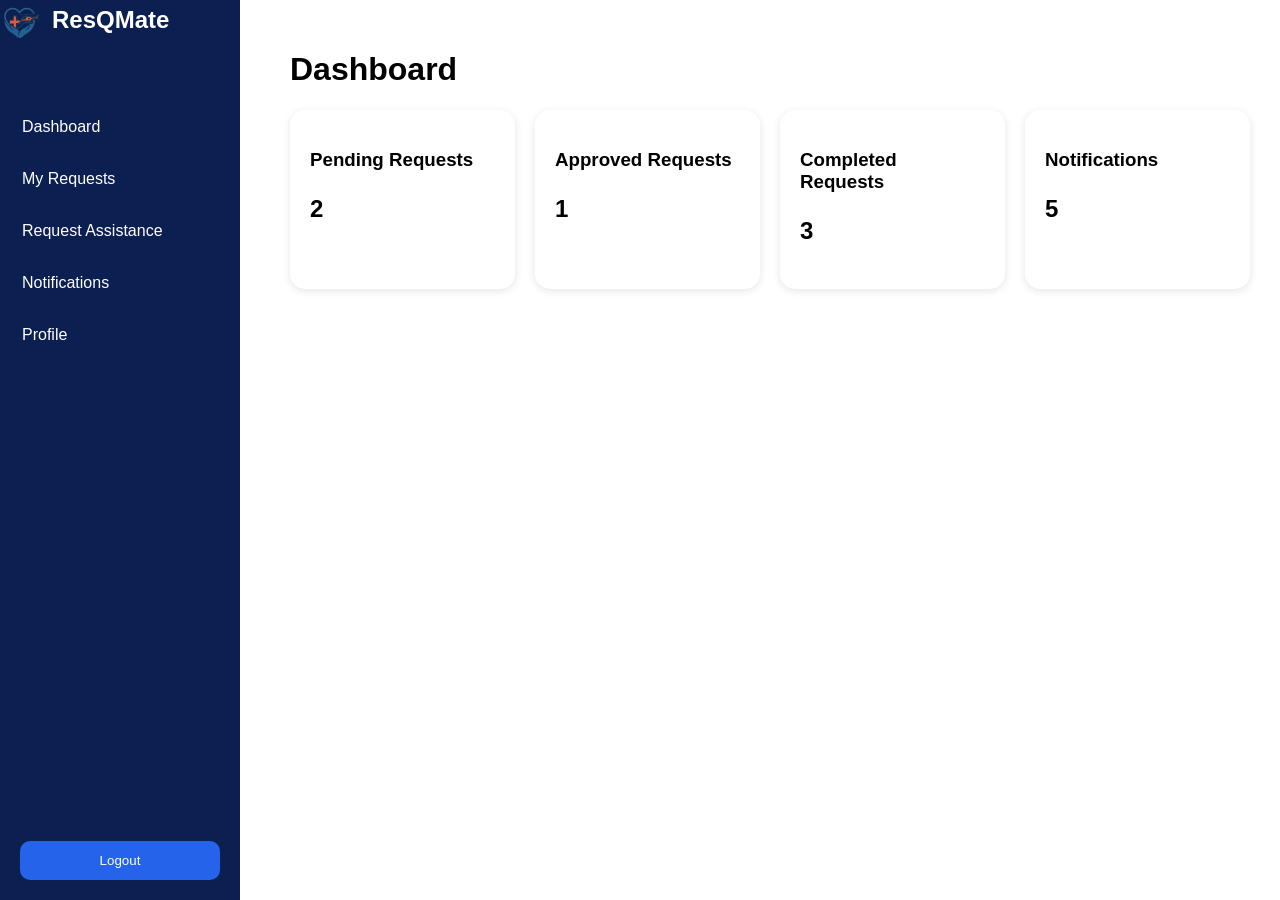
==== frontend/customer/dashboard.html @ c0070857 "Frontend: completed landing page, login, and registration UI" ====
<!DOCTYPE html>
<html>

<head>

    <title>Dashboard</title>

    <link rel="stylesheet" href="../style/sidebar.css">
    <link rel="stylesheet" href="../style/dashboard.css">

</head>

<body>

    <div id="sidebar-container"></div>

    <div class="main-content">

        <h1>Dashboard</h1>

        <div class="cards">

            <div class="card">
                <h3>Pending Requests</h3>
                <p>2</p>
            </div>

            <div class="card">
                <h3>Approved Requests</h3>
                <p>1</p>
            </div>

            <div class="card">
                <h3>Completed Requests</h3>
                <p>3</p>
            </div>

            <div class="card">
                <h3>Notifications</h3>
                <p>5</p>
            </div>

        </div>

    </div>

    <script src="../components/loadSidebar.js"></script>

</body>

</html>
---- frontend/style/sidebar.css ----
.sidebar {
    width: 240px;
    height: 100vh;

    background: #0B1F51;

    color: white;

    display: flex;
    flex-direction: column;

    position: fixed;

    left: 0;
    top: 0;
}

.logo {
    display: flex;
    align-items: center;
    gap: 12px;
    margin-bottom: 40px;
}

.logo img {
    width: 40px;
    height: 40px;
    object-fit: contain;
}

.logo h2 {
    margin: 0;
    color: white;
}

.menu {
    list-style: none;
    padding: 0;
}

.menu li {
    margin: 10px;
}

.menu li a {
    display: block;

    color: white;

    text-decoration: none;

    padding: 12px;

    border-radius: 10px;
}

.menu li a:hover {
    background: #2563EB;
}

.logout {
    margin-top: auto;
    padding: 20px;
}

.logout button {
    width: 100%;
    padding: 12px;

    border: none;

    border-radius: 10px;

    background: #2563EB;

    color: white;

    cursor: pointer;
}
---- frontend/style/dashboard.css ----
body {
    margin: 0;
    font-family: Poppins, sans-serif;
}

.main-content {
    margin-left: 260px;
    padding: 30px;
}

.cards {
    display: grid;

    grid-template-columns:
        repeat(4, 1fr);

    gap: 20px;
}

.card {
    background: white;

    border-radius: 15px;

    padding: 20px;

    box-shadow:
        0 2px 8px rgba(0,0,0,0.1);
}

.card h3 {
    margin-bottom: 10px;
}

.card p {
    font-size: 24px;
    font-weight: bold;
}
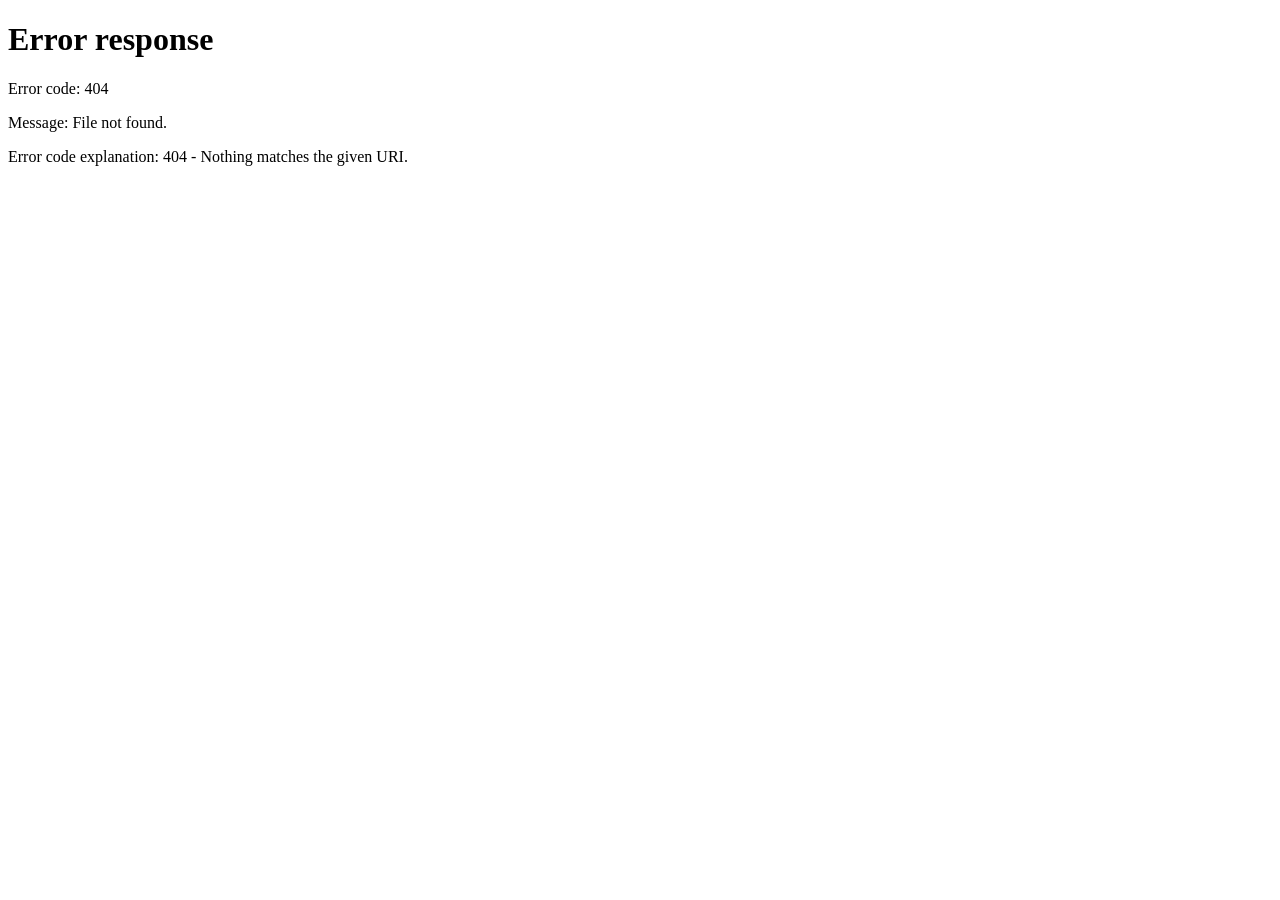
==== commit 2ea5ebcf: "Complete customer frontend UI and API" ====
--- a/frontend/customer/dashboard.html
+++ b/frontend/customer/dashboard.html
@@ -1,51 +1,98 @@
 <!DOCTYPE html>
-<html>
+<html lang="en">
 
 <head>
-
+    <meta charset="UTF-8">
+    <meta name="viewport" content="width=device-width, initial-scale=1.0">
     <title>Dashboard</title>
 
-    <link rel="stylesheet" href="../style/sidebar.css">
-    <link rel="stylesheet" href="../style/dashboard.css">
+    <link rel="stylesheet" href="../style/customer-sidebar.css">
+    <link rel="stylesheet" href="../style/customer-dashboard.css">
+    <link rel="stylesheet" href="../style/logout-modal.css">
+    <link rel="stylesheet" href="https://cdnjs.cloudflare.com/ajax/libs/font-awesome/6.4.0/css/all.min.css">
 
 </head>
 
 <body>
 
-    <div id="sidebar-container"></div>
+    <div class="dashboard-container">
+        <!-- Standalone Sidebar Placeholder -->
+        <div id="sidebar-container"></div>
 
-    <div class="main-content">
+        <!-- Main Content Area -->
+        <main class="main-content">
 
-        <h1>Dashboard</h1>
-
-        <div class="cards">
-
-            <div class="card">
-                <h3>Pending Requests</h3>
-                <p>2</p>
+            <!-- Page Title -->
+            <div class="content-title">
+                <h2>Dashboard</h2>
             </div>
 
-            <div class="card">
-                <h3>Approved Requests</h3>
-                <p>1</p>
+            <!-- Summary Cards Grid -->
+            <div class="stats-grid">
+                <div class="stat-card blue">
+                    <div class="stat-card-icon"><i class="fa-solid fa-box-archive"></i></div>
+                    <div class="stat-card-info">
+                        <h3>My Pending Requests</h3>
+                        <div class="stat-number" id="pendingCount">0</div>
+                    </div>
+                </div>
+
+                <div class="stat-card green">
+                    <div class="stat-card-icon"><i class="fa-solid fa-circle-check"></i></div>
+                    <div class="stat-card-info">
+                        <h3>Approved Requests</h3>
+                        <div class="stat-number" id="approvedCount">0</div>
+                    </div>
+                </div>
+
+                <div class="stat-card grey">
+                    <div class="stat-card-icon"><i class="fa-solid fa-circle-check"></i></div>
+                    <div class="stat-card-info">
+                        <h3>Completed Requests</h3>
+                        <div class="stat-number" id="completedCount">0</div>
+                    </div>
+                </div>
+
+                <a href="notification.html" class="stat-card purple latest-updates-card">
+                    <div class="stat-card-icon">
+                        <i class="fa-solid fa-bullhorn"></i>
+                    </div>
+                    <div class="stat-card-info">
+                        <h3>Latest Updates</h3>
+                    </div>
+                </a>
             </div>
 
-            <div class="card">
-                <h3>Completed Requests</h3>
-                <p>3</p>
+            <!-- Recent Requests Table Section -->
+            <div class="recent-requests-section">
+                <div class="section-header">
+                    <h3>Recent Requests</h3>
+                </div>
+
+                <div class="table-responsive">
+                    <table class="requests-table">
+                        <thead>
+                            <tr>
+                                <th>ID</th>
+                                <th>Type</th>
+                                <th>Status</th>
+                                <th>Date</th>
+                            </tr>
+                        </thead>
+                        <tbody id="recentRequestsBody">
+                        </tbody>
+                    </table>
+                </div>
             </div>
-
-            <div class="card">
-                <h3>Notifications</h3>
-                <p>5</p>
-            </div>
-
-        </div>
-
+        </main>
     </div>
 
+    <div id="logout-modal-wrapper"></div>
+
+    <!-- Script to inject the sidebar component -->
+    <script src="../js/customer-dashboard.js"></script>
     <script src="../components/loadSidebar.js"></script>
-
+    <script src="../components/logout-modal.js"></script>
 </body>
 
 </html>
--- a/frontend/style/customer-sidebar.css
+++ b/frontend/style/customer-sidebar.css
@@ -0,0 +1,412 @@
+/* ================= SIDEBAR & GLOBAL RED THEME ================= */
+
+.sidebar {
+    width: 260px;
+    height: 100vh;
+    display: flex;
+    flex-direction: column;
+    justify-content: space-between;
+    background: #1a0505;
+    /* Updated to a deep dark red-maroon tint */
+    color: #ffffff;
+    position: fixed;
+    left: 0;
+    top: 0;
+    padding: 24px 16px;
+    z-index: 100;
+    transition: width 0.3s ease;
+}
+
+
+/* ================= TOGGLE BUTTON ================= */
+
+.toggle-btn {
+    background: transparent;
+    border: none;
+    color: #fca5a5;
+    /* Soft light red tone */
+    font-size: 1.1rem;
+    cursor: pointer;
+    padding: 10px;
+    border-radius: 8px;
+    transition: 0.2s;
+    margin-bottom: 15px;
+}
+
+.toggle-btn:hover {
+    background: rgba(239, 68, 68, 0.15);
+    /* Red tinted hover state */
+    color: #ffffff;
+}
+
+
+/* ================= LOGO ================= */
+
+.sidebar-brand,
+.logo {
+    display: flex;
+    align-items: center;
+    gap: 12px;
+    padding-left: 12px;
+    margin-bottom: 24px;
+}
+
+.brand-logo,
+.logo img {
+    mix-blend-mode: lighten;
+    filter: brightness(0) invert(1);
+    width: 40px;
+    height: 40px;
+    border-radius: 10px;
+    display: flex;
+    align-items: center;
+    justify-content: center;
+    font-size: 1.25rem;
+    object-fit: contain;
+}
+
+.sidebar-brand h2,
+.logo h2 {
+    margin: 0;
+    font-size: 1.10rem;
+    font-weight: 600;
+    color: #ffffff;
+    letter-spacing: 0.3px;
+}
+
+
+/* ================= MENU ================= */
+
+.sidebar-menu,
+.menu {
+    list-style: none;
+    padding: 0;
+    margin: 0;
+    flex: 1;
+    display: flex;
+    flex-direction: column;
+    gap: 6px;
+}
+
+.menu li a {
+    display: flex;
+    align-items: center;
+    gap: 14px;
+    padding: 13px 16px;
+    border-radius: 12px;
+    text-decoration: none;
+    color: #fca5a5;
+    /* Soft light red tone */
+    font-size: 0.95rem;
+    font-weight: 500;
+    transition: all 0.2s ease;
+    position: relative;
+    white-space: nowrap;
+}
+
+.menu li a:hover {
+    background: rgba(239, 68, 68, 0.15);
+    /* Red tinted hover state */
+    color: #ffffff;
+}
+
+
+/* Active Page Pill - Red */
+
+.sidebar .menu li a.active,
+.sidebar a.active {
+    background-color: #ef4444;
+    /* Red background for active page */
+    color: #ffffff;
+    /* White text for readability */
+}
+
+.sidebar .menu li a.active:hover,
+.sidebar a.active:hover {
+    background-color: #dc2626;
+    /* Slightly darker red on hover */
+    color: #ffffff;
+}
+
+
+/* ================= BOTTOM SECTION ================= */
+
+.sidebar-bottom {
+    padding-top: 16px;
+    border-top: 1px solid rgba(239, 68, 68, 0.2);
+    /* Red-tinted border */
+}
+
+.sidebar-footer-row {
+    display: flex;
+    align-items: center;
+    gap: 8px;
+    width: 100%;
+}
+
+
+/* ================= LOGOUT ================= */
+
+.logout button,
+.logout-btn {
+    width: 42px;
+    height: 42px;
+    display: flex;
+    align-items: center;
+    justify-content: center;
+    border: none;
+    border-radius: 12px;
+    background: transparent;
+    color: #fca5a5;
+    font-size: 0.95rem;
+    cursor: pointer;
+    text-decoration: none;
+    transition: 0.2s ease;
+    flex-shrink: 0;
+}
+
+.logout button span,
+.logout-btn span {
+    display: none;
+}
+
+.logout button:hover,
+.logout-btn:hover {
+    background: rgba(239, 68, 68, 0.25);
+    color: #ffffff;
+}
+
+
+/* ================= PROFILE ================= */
+
+.profile-button {
+    flex: 1;
+    display: flex;
+    align-items: center;
+    gap: 10px;
+    padding: 8px 10px;
+    border: none;
+    border-radius: 12px;
+    background: transparent;
+    text-align: left;
+    transition: background 0.2s ease;
+    overflow: hidden;
+}
+
+
+/* Profile Avatar */
+
+.profile-avatar {
+    width: 36px;
+    height: 36px;
+    flex-shrink: 0;
+    display: flex;
+    align-items: center;
+    justify-content: center;
+    border-radius: 50%;
+    background: #EF4444;
+    color: white;
+    font-size: 14px;
+    font-weight: 600;
+}
+
+.profile-info {
+    display: flex;
+    flex-direction: column;
+    overflow: hidden;
+}
+
+.profile-info strong {
+    font-size: 0.875rem;
+    color: #ffffff;
+    white-space: nowrap;
+    overflow: hidden;
+    text-overflow: ellipsis;
+}
+
+.profile-info span {
+    margin-top: 1px;
+    font-size: 0.60rem;
+    color: #fca5a5;
+}
+
+
+/* ================= COLLAPSED SIDEBAR ================= */
+
+.sidebar.collapsed {
+    width: 80px;
+    padding: 24px 8px;
+}
+
+
+/* Logo */
+
+.sidebar.collapsed .logo {
+    justify-content: center;
+    padding: 15px 0 !important;
+    margin-bottom: 10px;
+}
+
+.sidebar.collapsed .logo h2 {
+    display: none;
+}
+
+.sidebar.collapsed .logo img {
+    width: 40px;
+    height: 40px;
+}
+
+
+/* Header */
+
+.sidebar.collapsed .sidebar-header-wrapper {
+    justify-content: center !important;
+    padding-right: 0 !important;
+    flex-direction: column;
+}
+
+
+/* Toggle button */
+
+.sidebar.collapsed .toggle-btn {
+    margin-bottom: 15px;
+}
+
+
+/* Menu */
+
+.sidebar.collapsed .menu {
+    align-items: center;
+}
+
+.sidebar.collapsed .menu li {
+    width: 100%;
+    display: flex;
+    justify-content: center;
+}
+
+.sidebar.collapsed .menu li a {
+    width: 48px;
+    height: 48px;
+    padding: 0;
+    justify-content: center;
+    gap: 0;
+}
+
+.sidebar.collapsed .menu li a span {
+    display: none;
+}
+
+.sidebar.collapsed .menu li a i {
+    margin: 0;
+}
+
+
+/* Bottom section */
+
+.sidebar.collapsed .sidebar-footer-row {
+    flex-direction: column;
+    gap: 10px;
+    align-items: center;
+}
+
+
+/* Profile */
+
+.sidebar.collapsed .profile-button {
+    width: 44px;
+    height: 44px;
+    padding: 0;
+    justify-content: center;
+    flex: none;
+}
+
+.sidebar.collapsed .profile-info {
+    display: none;
+}
+
+
+/* Logout */
+
+.sidebar.collapsed .logout button,
+.sidebar.collapsed .logout-btn {
+    width: 44px;
+    height: 44px;
+}
+
+.sidebar.collapsed .logout button span,
+.sidebar.collapsed .logout-btn span {
+    display: none;
+}
+
+
+/* ================= DASHBOARD POSITION ================= */
+
+.sidebar.collapsed~.main-content {
+    margin-left: 80px !important;
+}
+
+
+/* ================= RESPONSIVE ================= */
+
+@media (max-width: 768px) {
+
+    .sidebar {
+        width: 80px;
+        padding: 20px 10px;
+    }
+
+    .sidebar .logo h2,
+    .sidebar .menu span,
+    .sidebar .profile-info {
+        display: none;
+    }
+
+    .sidebar .logo {
+        justify-content: center;
+        padding-left: 0;
+    }
+
+    .sidebar .sidebar-header-wrapper {
+        flex-direction: column;
+        justify-content: center;
+    }
+
+    .sidebar .menu {
+        align-items: center;
+    }
+
+    .sidebar .menu li {
+        width: 100%;
+        display: flex;
+        justify-content: center;
+    }
+
+    .sidebar .menu li a {
+        width: 48px;
+        height: 48px;
+        padding: 0;
+        justify-content: center;
+        gap: 0;
+    }
+
+    .sidebar-footer-row {
+        flex-direction: column;
+        gap: 10px;
+        align-items: center;
+    }
+
+    .profile-button {
+        width: 44px;
+        height: 44px;
+        padding: 0;
+        justify-content: center;
+        flex: none;
+    }
+
+    .logout button,
+    .logout-btn {
+        width: 44px;
+        height: 44px;
+    }
+}
--- a/frontend/style/customer-dashboard.css
+++ b/frontend/style/customer-dashboard.css
@@ -0,0 +1,353 @@
+/* ===========================
+   Global Reset & Base Styles
+   =========================== */
+
+* {
+    margin: 0;
+    padding: 0;
+    box-sizing: border-box;
+    font-family: 'Segoe UI', Tahoma, Geneva, Verdana, sans-serif;
+}
+
+body {
+    background-color: #fdf2f2;
+    color: #333;
+}
+
+.dashboard-container {
+    display: flex;
+    min-height: 100vh;
+}
+
+
+/* ===========================
+   MAIN CONTENT STYLES
+   =========================== */
+
+.main-content {
+    margin-left: 260px;
+    flex-grow: 1;
+    padding: 40px;
+    transition: all 0.3s ease;
+}
+
+.dashboard-container.sidebar-collapsed .main-content {
+    margin-left: 80px;
+}
+
+
+/* ===========================
+   TOP HEADER
+   =========================== */
+
+.top-header {
+    display: flex;
+    justify-content: flex-end;
+    align-items: center;
+    margin-bottom: 20px;
+}
+
+.user-profile-header {
+    display: flex;
+    align-items: center;
+    gap: 12px;
+}
+
+.user-avatar {
+    width: 40px;
+    height: 40px;
+    background-color: #fee2e2;
+    color: #ef4444;
+    border-radius: 50%;
+    display: flex;
+    align-items: center;
+    justify-content: center;
+    font-size: 1.1rem;
+}
+
+.user-info h4 {
+    font-size: 1.5rem;
+    font-weight: 600;
+    color: #7f1d1d;
+}
+
+.user-info span {
+    font-size: 0.9rem;
+    color: #6b7280;
+}
+
+
+/* ===========================
+   ALERT BANNER
+   =========================== */
+
+.alert-banner {
+    background-color: #fef2f2;
+    border: 1px solid #fecaca;
+    border-radius: 12px;
+    padding: 16px 20px;
+    display: flex;
+    align-items: flex-start;
+    gap: 16px;
+    position: relative;
+    margin-bottom: 24px;
+}
+
+.alert-icon {
+    color: #ef4444;
+    font-size: 1.25rem;
+    margin-top: 2px;
+}
+
+.alert-text h4 {
+    color: #991b1b;
+    font-size: 0.95rem;
+    font-weight: 600;
+}
+
+.alert-text p {
+    color: #b91c1c;
+    font-size: 0.9rem;
+    font-weight: 600;
+    margin-top: 2px;
+}
+
+.alert-text span {
+    color: #7f1d1d;
+    font-size: 0.8rem;
+}
+
+.alert-close {
+    background: transparent;
+    border: none;
+    color: #9ca3af;
+    cursor: pointer;
+    position: absolute;
+    top: 16px;
+    right: 16px;
+    font-size: 1rem;
+}
+
+.latest-updates-card {
+    text-decoration: none;
+    color: #ffffff;
+    cursor: pointer;
+}
+
+.latest-updates-card:hover {
+    opacity: 0.95;
+    transform: translateY(-2px);
+}
+
+
+/* ===========================
+   CONTENT TITLE
+   =========================== */
+
+.content-title {
+    margin-bottom: 20px;
+}
+
+.content-title h2 {
+    font-size: 1.5rem;
+    font-weight: 700;
+    color: #7f1d1d;
+}
+
+
+/* ===========================
+   STATS CARDS GRID
+   =========================== */
+
+.stats-grid {
+    display: grid;
+    grid-template-columns: repeat(4, 1fr);
+    gap: 20px;
+    margin-bottom: 32px;
+}
+
+.stat-card {
+    border-radius: 16px;
+    padding: 20px;
+    color: #ffffff;
+    display: flex;
+    flex-direction: column;
+    justify-content: space-between;
+    min-height: 150px;
+    box-shadow: 0 4px 6px -1px rgba(127, 29, 29, 0.08);
+}
+
+.stat-card.blue {
+    background-color: #ef4444;
+}
+
+.stat-card.green {
+    background-color: #dc2626;
+}
+
+.stat-card.grey {
+    background-color: #991b1b;
+}
+
+.stat-card.purple {
+    background-color: #7f1d1d;
+}
+
+.stat-card-icon {
+    font-size: 1.2rem;
+    opacity: 0.9;
+}
+
+.stat-card-info h3 {
+    font-size: 0.95rem;
+    font-weight: 500;
+    margin-bottom: 4px;
+    opacity: 0.9;
+}
+
+.stat-number {
+    font-size: 1.8rem;
+    font-weight: 700;
+}
+
+.stat-link {
+    color: #ffffff;
+    text-decoration: none;
+    font-size: 0.85rem;
+    font-weight: 500;
+    display: flex;
+    align-items: center;
+    gap: 6px;
+    margin-top: 12px;
+    opacity: 0.9;
+    transition: 0.2s;
+}
+
+.stat-link:hover {
+    opacity: 1;
+    gap: 10px;
+}
+
+
+/* ===========================
+   RECENT REQUESTS TABLE
+   =========================== */
+
+.recent-requests-section {
+    background-color: #ffffff;
+    border-radius: 16px;
+    padding: 24px;
+    box-shadow: 0 4px 6px -1px rgba(127, 29, 29, 0.05);
+}
+
+.section-header {
+    display: flex;
+    justify-content: space-between;
+    align-items: center;
+    margin-bottom: 16px;
+}
+
+.section-header h3 {
+    font-size: 1.1rem;
+    font-weight: 600;
+    color: #7f1d1d;
+}
+
+.view-all-link {
+    color: #ef4444;
+    text-decoration: none;
+    font-size: 0.9rem;
+    font-weight: 500;
+}
+
+.view-all-link:hover {
+    text-decoration: underline;
+}
+
+.requests-table {
+    width: 100%;
+    border-collapse: collapse;
+    text-align: left;
+}
+
+.requests-table th {
+    color: #6b7280;
+    font-weight: 500;
+    font-size: 0.85rem;
+    padding: 12px 16px;
+    border-bottom: 1px solid #fee2e2;
+}
+
+.requests-table td {
+    padding: 16px;
+    font-size: 0.9rem;
+    color: #374151;
+    border-bottom: 1px solid #fef2f2;
+}
+
+.req-id {
+    font-weight: 600;
+    color: #7f1d1d;
+}
+
+
+/* ===========================
+   STATUS BADGES
+   =========================== */
+
+.status-badge {
+    padding: 6px 12px;
+    border-radius: 20px;
+    font-size: 0.8rem;
+    font-weight: 500;
+    display: inline-block;
+}
+
+.status-badge.pending {
+    background-color: #fef3c7;
+    color: #b45309;
+}
+
+.status-badge.approved {
+    background-color: #dcfce7;
+    color: #15803d;
+}
+
+.status-badge.completed {
+    background-color: #fee2e2;
+    color: #991b1b;
+}
+
+.status-badge.processing {
+    background-color: #fee2e2;
+    color: #dc2626;
+}
+
+
+/* ===========================
+   RESPONSIVE DESIGN
+   =========================== */
+
+@media (max-width: 1024px) {
+    .stats-grid {
+        grid-template-columns: repeat(2, 1fr);
+    }
+}
+
+@media (max-width: 768px) {
+    .main-content {
+        margin-left: 70px;
+        padding: 16px;
+    }
+
+    .stats-grid {
+        grid-template-columns: 1fr;
+    }
+}
+
+@media (max-width: 550px) {
+    .main-content {
+        margin-left: 0;
+        padding: 16px;
+    }
+}
--- a/frontend/style/logout-modal.css
+++ b/frontend/style/logout-modal.css
@@ -0,0 +1,48 @@
+.modal {
+    position: fixed;
+    inset: 0;
+
+    background: rgba(0, 0, 0, 0.6);
+
+    display: flex;
+    justify-content: center;
+    align-items: center;
+
+    opacity: 0;
+    visibility: hidden;
+
+    transition: 0.3s ease;
+    z-index: 9999;
+}
+
+.modal.show {
+    opacity: 1;
+    visibility: visible;
+}
+
+.modal-content {
+    background: #fff;
+    width: 90%;
+    max-width: 400px;
+    padding: 24px;
+    border-radius: 16px;
+    box-shadow: 0 20px 25px -5px rgba(0, 0, 0, .2);
+
+    animation: popupScale .25s ease;
+}
+
+.close-btn {
+    cursor: pointer;
+}
+
+@keyframes popupScale {
+    from {
+        transform: scale(.95);
+        opacity: 0;
+    }
+
+    to {
+        transform: scale(1);
+        opacity: 1;
+    }
+}
